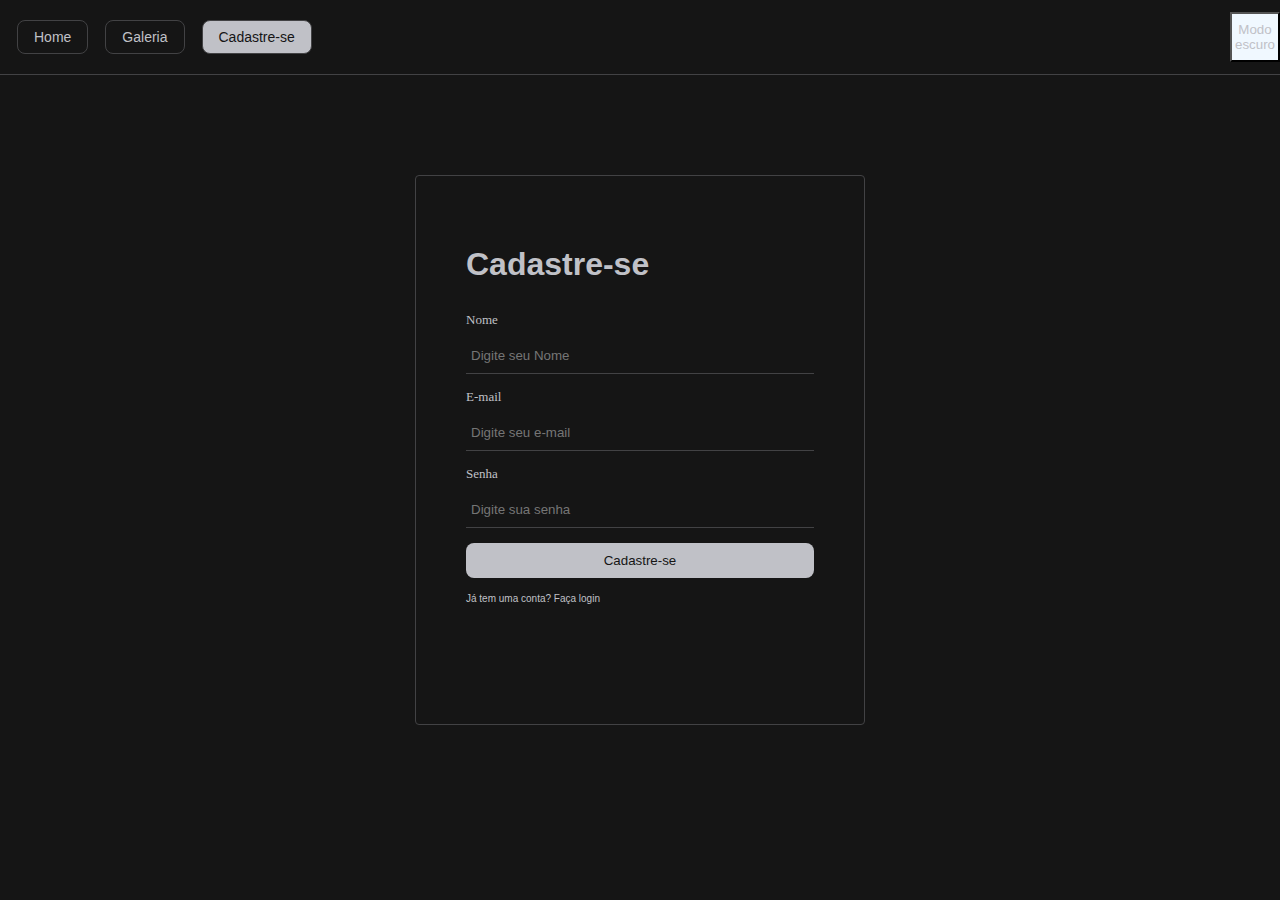
==== paginas/cadastro.html @ 3a215c57 "Ajustado caminhos dos arquivos" ====
<!DOCTYPE html>
<html lang='pt-br'>
<head>
    <meta charset='UTF-8'>
    <meta name='viewport' content='width=device-width, initial-scale=1.0'>
    <title>Sem Titulo</title>
<link rel='stylesheet' href='/style/style.css'>
</head>
<body>
    <section class="secaoConteudo">
        <form action="" class="cadastroContainer">
            <h1>Cadastre-se</h1>
            <label for="nome">Nome</label><input id="nome" type="text" placeholder="Digite seu Nome" >
            <label for="email">E-mail</label><input type="text" id="email" placeholder="Digite seu e-mail">
            <label for="senha">Senha</label><input type="password" id="senha"placeholder="Digite sua senha">
            <button type="button">Cadastre-se</button>
            <p>Já tem uma conta? <a href="login.html" id="loginLink">Faça login</a></p>

        </form>
    </section>
<script src="/script/elementos.js"></script>
</body>
</html>
---- style/style.css ----
@font-face {
    font-family: Fira mono;
    src: url(/javascripit/recursos/fonts/firamonoMedium.ttf);
}
@font-face {
    font-family: Firamonoregular;
    src: url(/javascripit/recursos/fonts/firamonoRegular.ttf);
    }
:root{
    --borda-cor: #424244;
    --background-padrao-cor: #151515;
    --botao-font: Firamonoregular;
    --botao-hover-cor: rgba(255, 255, 255, 0.1);
    --botao-active-opacidade: 0.7;
}
/* Barra de rolagem */
::-webkit-scrollbar {
    width: 10px; 
}

::-webkit-scrollbar-track {
    background: transparent; 
}

::-webkit-scrollbar-thumb {
    background-color: #555; 
    border-radius: 6px; 
}
*{
    margin: 0;
    padding: 0;
    box-sizing: border-box;
    text-decoration: none;
    color: #c0c1c7;
    font-family: Fira Mono, sans-serif;
}

body{
    background-color: var(--background-padrao-cor);
    display: flex;
    flex-direction: column;
    gap: 20px;
    transition: all ease 0.2s;
}
.cadastroContainer p{
    font-size: 10px;
}

.secaoConteudo{
    opacity: 0;
    z-index: -10;
    transition: all ease 0.4s;
    margin-left: 300px;
    margin-right: 300px;
}
.transicao{
    z-index: 1;
    opacity: 1;
}
.cardSecoes{ /* Seção de cards */

    display: flex;
    flex-direction: column;
    height: 250px;
    background-color: transparent;
    align-items: center;
    gap: 10px;
    position: relative;
    justify-content: center;
}
.cardContainer{ /* Conteiner dos cards */
    display: flex;
    flex-direction: row;
    justify-content: flex-start;
    scroll-behavior: smooth;
    width: 100%;
    position: relative;
    overflow-x: hidden;
    height: 100%;
    padding-left: 15px;
    
} 
.cardContainer::-webkit-scrollbar {  /* Esconder a barra de rolagem (scroll) */
    display: none;  
}
.card{ 
    min-width: 200px; 
    margin-right: 17px; 
    background-color: transparent;
    height: 160px;
    width: 280px;
    border-radius: 4px;
    border: var(--borda-cor) 1px solid;
    box-shadow: 0px 0px 15px 0px #000000;
    position: inherit;
    flex: 0 0 auto; 
    overflow: hidden;
    top: 50px;

}
.cardImagem{
    width: 100%;
    height: 100%;
    transition: transform 0.2s ease;
    object-fit: cover;
    object-position: center;
    position: absolute;
}
.cardTexto{ /* Título de cada card */
    position: absolute;
    bottom: 15px;
    left: 15px;
    z-index: 2;
    pointer-events: none;
    transition: transform ease 0.2s;
}
.cardLink:hover ~ .cardImagem{
    transform: scale(1.05);
}

.cardLink{
    width: 100%;
    height: 100%;
    position: absolute;
    z-index: 1;
    background: linear-gradient(0deg, rgb(0, 0, 0) 0%, rgba(0,0,0,0) 40%);
    cursor: grab;
}

.popupcontainer{
    position: fixed;
    width: 100%;
    height: 100%;
    background-color: rgba(0, 0, 0, 0.6);
    display: flex;
    align-items: center;
    justify-content: center;
    opacity: 0;
    z-index: -2;
    transition: ease-in 0.2s;
}
.cardPopUp{
    display: grid;
    position: fixed;
    z-index: 10000000000;
    width: 1000px;
    height: 700px;
    background-color: var(--background-padrao-cor);
    position: absolute;
    border-radius: 4px;
    border: 1px solid var(--borda-cor);
    overflow: hidden;
    grid-template-columns: 1fr 1fr auto;
    grid-template-rows: 30px;
    gap: 15px;
    padding: 10px 10px 10px 10px;
}

.imgPopup{
    grid-column: 1 / 2;
    grid-row: 1 / 3;
    width: 100%;
    height: 100%;
    transition: transform 0.2s ease;
    object-fit: cover;
    object-position: center;
    border-top-left-radius: 4px;
    border-bottom-left-radius: 4px;
}
.fecharPopup{
    grid-row: 1 / 2;
    grid-column: 3;
    background-color: transparent;
    border: none;
    color: white;
    font-size: 30px;
    cursor: pointer;
    width: 30px;
    padding-right: 15px;
}
.active{
    opacity: 1;
    z-index: 10000000;
}
.tituloPopup{
    grid-column: 2 / 3;
    grid-row: 1;
    margin-top: 10px;
}
.descricaoPopup{
    grid-column: 2 / 3;
}
header{
    width: 100%;
    height: 75px;
    border-bottom: 1px solid var(--borda-cor);
    background-color: var(--background-padrao-cor);
    display: flex;
    flex-direction: row;
    align-items: center;
    justify-content: space-between;
    
}
.linkContainer{
    display: flex;
    justify-content: space-evenly;    
}

.headerBotao{
    border-radius: 8px;
    padding: 8px 16px;
    border: 1px solid var(--borda-cor);
    font-family: var(--botao-font), sans-serif;
    font-size: 14px;
    margin-left: 17px;
    transition: all ease 0.2s;
}
.headerBotao:hover{
    background-color: var(--botao-hover-cor);
}
.headerBotao:active{
    opacity: var(--botao-active-opacidade);
}
/* Quando o botao do header estiver selecionado */
.botaoSelecionado{
    color: #151515;
    background-color: #c0c1c7;
}
.botaoSelecionado:hover{
    background-color: #DADBE1;
}
.botaoSelecionado:active{
    opacity: var(--botao-active-opacidade);
}
.tituloSecao{
    position: absolute;
    left: 0;
    font-size: 1.5em;
    top: 0;
}
.verMais{
    position: absolute;
    right: 0;
    top: 0;
    z-index: 10;
}
.verMaisBotao{
    border-radius: 8px;
    padding: 8px 16px;
    border: 1px solid var(--borda-cor);
    font-family: var(--botao-font), sans-serif;
    font-size: 14px;
    background-color: transparent;
    transition: all ease 0.2s;
    cursor: pointer;
}
.verMaisBotao:hover{
    background-color: var(--botao-hover-cor);
}
.verMaisBotao:active{
    background-color: var(--botao-hover-cor);background-color: var(--botao-hover-cor);background-color: var(--botao-hover-cor);
}
button.prev, button.next {
    position: absolute;
    transform: translateY(-50%);
    background-color: transparent;
    border: none;
    color: white;
    font-size: 18px;
    cursor: pointer;
    z-index: 10;
    border-radius: 100%;
    width: 50px;
    height: 50px;
    top: 50%;
    transition: all ease 0.2s;
}
button.prev {
    left: -60px;
}

button.next {
    right: -60px;
}
<<<<<<< HEAD
.next:hover , .prev:hover{
    background-color: var(--botao-hover-cor);
}

.secaoCardCompleto{
    display: flex;
    flex-wrap: wrap;
    gap: 30px;
    position: relative;
    height: 100%;
    margin-left: 150px;
    opacity: 0;
    transition: all ease .5s;
}
.opacidade{
    opacity: 1;
}
.cardCompleto{
    min-width: 200px; 
    background-color: transparent;
    height: 280px;
    width: 240px;
    border-radius: 4px;
    border: var(--borda-cor) 1px solid;
    box-shadow: 0px 0px 15px 0px #000000;
    position: inherit;
    flex: 0 0 auto; 
    overflow: hidden;
    top: 50px;
    
}
.botaoVoltar{
    border-radius: 8px;
    padding: 8px 16px;
    border: 1px solid var(--borda-cor);
    font-family: var(--botao-font), sans-serif;
    font-size: 14px;
    background-color: transparent;
    transition: all ease 0.2s;
    cursor: pointer;
    position: absolute;
    left: 0;
    top: -7px;
    margin-bottom: 100px;
    transform: rotate(180deg);
    padding-bottom: 10px;    
}
.botaoVoltar:hover{
    background-color: var(--botao-hover-cor);
}
.botao:active{
    opacity: var(--botao-active-opacidade);
}
.secaoCardCompleto h1{
    position: absolute;
    top: 0;
    left: 70px;

}
.arrowLeft{
    font-size: larger;
}
.cadastroContainer{
    display: flex;
    flex-direction: column;
    
    justify-content: center;
    text-align: left;
    position: absolute;
    top: 50%;
    left: 50%;
    transform: translate(-50%, -50%);
    border-radius: 4px;
    border: 1px solid var(--borda-cor);
    padding: 50px;
    width: 	450px;
    height: 550px;
    
}
.cadastroContainer input{
    background-color: transparent;
    border: none;
    border-bottom: 1px solid var(--borda-cor);
    width: 100%;
    padding-top: 20px;
    padding-bottom: 5px;
    padding-left: 5px;
    padding: 20px 5px 10px 5px;
    
}
.cadastroContainer button{
    color: #151515;
    background-color: #c0c1c7;
    border: none;
    transition: all ease .2s;
    cursor: pointer;
    border-radius: 8px;
    width: 100%;
    padding: 10px 0px 10px 0px;
    margin-top: 15px;
    
}
.cadastroContainer button:hover{
    background-color: #DADBE1;
}
.cadastroContainer button:active{
    opacity: var(--botao-active-opacidade);
}
.cadastroContainer h1{
    position: absolute;
    top: 70px;
}
.cadastroContainer label{
    margin-top: 15px;
    font-family: firamonoregular;
    font-size: small
}
.cadastroContainer p{
    margin-top: 15px;
    
}
.cadastroContainer a:hover{
    text-decoration: underline;

}
.botaoAltModoescuro{
    width: 50px;
    height: 50px;
    background-color: aliceblue;
}
=======
>>>>>>> 882a3cbf77d3af512c30fbfaa901c6a8c79b7f05
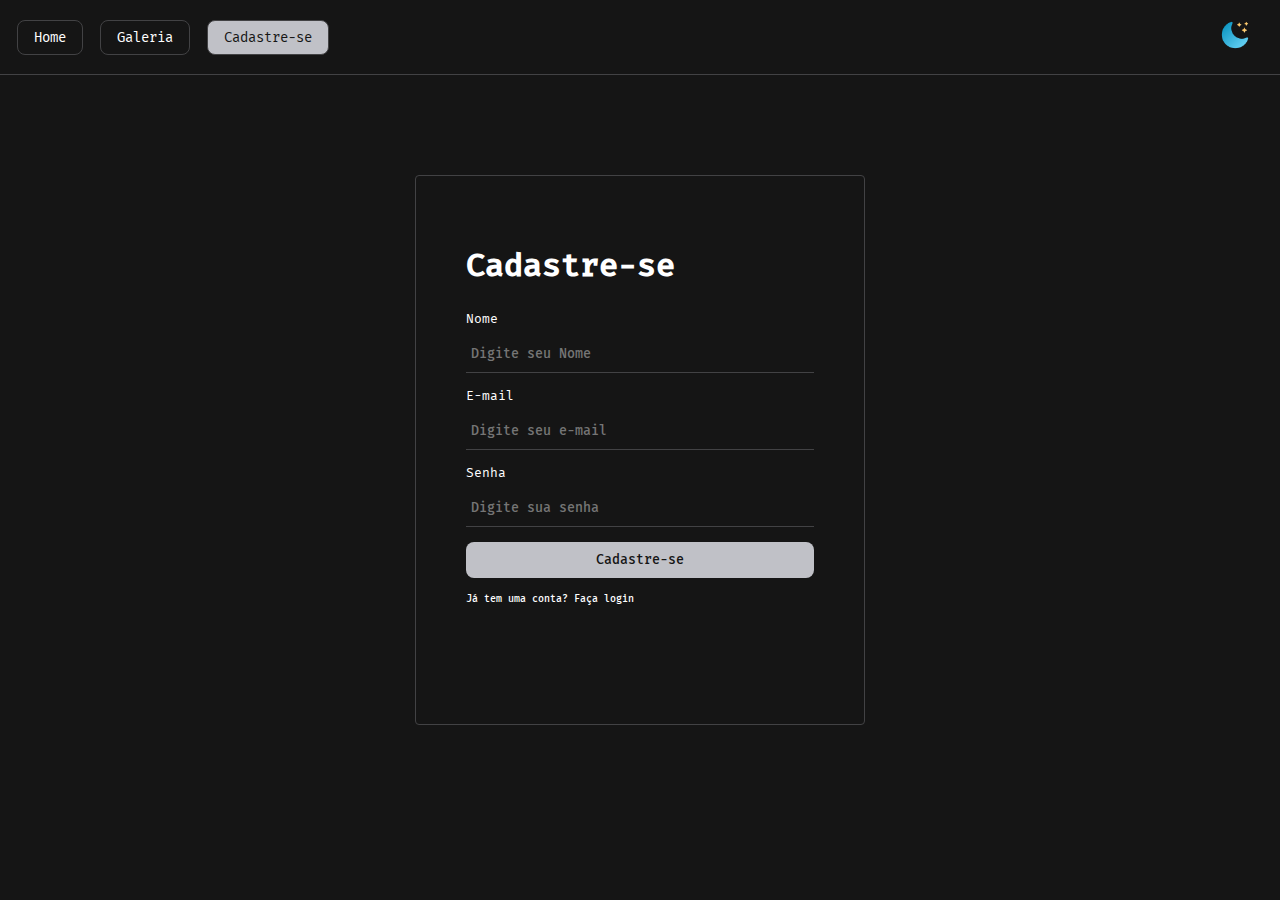
==== commit aca28c5f: "botao de modo escuro configurado e estilizado" ====
--- a/paginas/cadastro.html
+++ b/paginas/cadastro.html
@@ -5,6 +5,14 @@
     <meta name='viewport' content='width=device-width, initial-scale=1.0'>
     <title>Sem Titulo</title>
 <link rel='stylesheet' href='/style/style.css'>
+<script> (function() {
+    const modoEscuro = localStorage.getItem('modoEscuro');
+    if (modoEscuro === 'true') {
+        document.documentElement.classList.remove('light-mode');
+    } else if (modoEscuro === 'false') {
+        document.documentElement.classList.add('light-mode');
+    }
+})();</script>
 </head>
 <body>
     <section class="secaoConteudo">
--- a/style/style.css
+++ b/style/style.css
@@ -1,21 +1,27 @@
 @font-face {
     font-family: Fira mono;
-    src: url(/javascripit/recursos/fonts/firamonoMedium.ttf);
+    src: url(/recursos/fonts/firamonoMedium.ttf);
 }
 @font-face {
     font-family: Firamonoregular;
-    src: url(/javascripit/recursos/fonts/firamonoRegular.ttf);
+    src: url(/recursos/fonts/firamonoRegular.ttf);
     }
 :root{
     --borda-cor: #424244;
     --background-padrao-cor: #151515;
     --botao-font: Firamonoregular;
+    --botao-selecionado-background: #c0c1c7;
+    --botao-selecionado-hover-cor: #DADBE1;
+    --botao-selecionado-texto: #151515;
     --botao-hover-cor: rgba(255, 255, 255, 0.1);
     --botao-active-opacidade: 0.7;
+    --texto-padrao-cor: #ffffff;
+    --boxshadow: 0px 0px 15px 0px #000000;
+    
 }
 /* Barra de rolagem */
 ::-webkit-scrollbar {
-    width: 10px; 
+    width: 8px; 
 }
 
 ::-webkit-scrollbar-track {
@@ -23,7 +29,7 @@
 }
 
 ::-webkit-scrollbar-thumb {
-    background-color: #555; 
+    background-color: #bbbbbb; 
     border-radius: 6px; 
 }
 *{
@@ -31,7 +37,7 @@
     padding: 0;
     box-sizing: border-box;
     text-decoration: none;
-    color: #c0c1c7;
+    color: var(--texto-padrao-cor);
     font-family: Fira Mono, sans-serif;
 }
 
@@ -41,6 +47,16 @@
     flex-direction: column;
     gap: 20px;
     transition: all ease 0.2s;
+}
+body.light-mode {
+    --background-padrao-cor: #ffffff;
+    --texto-padrao-cor: #151515;
+    --botao-selecionado-texto: #ffffff;
+    --botao-selecionado-background: #151515;
+    --botao-selecionado-hover-cor: #2e2e2e;
+    --botao-hover-cor: #f3f3f3;
+    --boxshadow: 0px 0px 0px 0px #000000;
+    
 }
 .cadastroContainer p{
     font-size: 10px;
@@ -87,11 +103,11 @@
     min-width: 200px; 
     margin-right: 17px; 
     background-color: transparent;
-    height: 160px;
+    height: 170px;
     width: 280px;
     border-radius: 4px;
     border: var(--borda-cor) 1px solid;
-    box-shadow: 0px 0px 15px 0px #000000;
+    box-shadow: var(--boxshadow);
     position: inherit;
     flex: 0 0 auto; 
     overflow: hidden;
@@ -113,6 +129,7 @@
     z-index: 2;
     pointer-events: none;
     transition: transform ease 0.2s;
+    color: #ffffff;
 }
 .cardLink:hover ~ .cardImagem{
     transform: scale(1.05);
@@ -223,11 +240,11 @@
 }
 /* Quando o botao do header estiver selecionado */
 .botaoSelecionado{
-    color: #151515;
-    background-color: #c0c1c7;
+    color: var(--botao-selecionado-texto);
+    background-color: var(--botao-selecionado-background);
 }
 .botaoSelecionado:hover{
-    background-color: #DADBE1;
+    background-color: var(--botao-selecionado-hover-cor)
 }
 .botaoSelecionado:active{
     opacity: var(--botao-active-opacidade);
@@ -265,7 +282,6 @@
     transform: translateY(-50%);
     background-color: transparent;
     border: none;
-    color: white;
     font-size: 18px;
     cursor: pointer;
     z-index: 10;
@@ -282,7 +298,7 @@
 button.next {
     right: -60px;
 }
-<<<<<<< HEAD
+
 .next:hover , .prev:hover{
     background-color: var(--botao-hover-cor);
 }
@@ -373,9 +389,12 @@
     padding: 20px 5px 10px 5px;
     
 }
+input:focus { /* Firefox */
+    outline: none;
+  }
 .cadastroContainer button{
-    color: #151515;
-    background-color: #c0c1c7;
+    color: var(--botao-selecionado-texto);
+    background-color: var(--botao-selecionado-background);
     border: none;
     transition: all ease .2s;
     cursor: pointer;
@@ -386,7 +405,7 @@
     
 }
 .cadastroContainer button:hover{
-    background-color: #DADBE1;
+    background-color: var(--botao-selecionado-hover-cor);
 }
 .cadastroContainer button:active{
     opacity: var(--botao-active-opacidade);
@@ -409,9 +428,21 @@
 
 }
 .botaoAltModoescuro{
+    cursor: pointer;
+    background-color: #cebfbf00;
+    border: none;
+    color: #000;
+    
+    font-size: 16px;
+    border-radius: 100%;
+    transition: all 0.2s ease;
     width: 50px;
     height: 50px;
-    background-color: aliceblue;
-}
-=======
->>>>>>> 882a3cbf77d3af512c30fbfaa901c6a8c79b7f05
+    margin-right: 20px;
+}
+.botaoAltModoescuro:hover{
+    background-color: #84848437;
+}
+ .botaoImg{
+    width: 80%;
+}
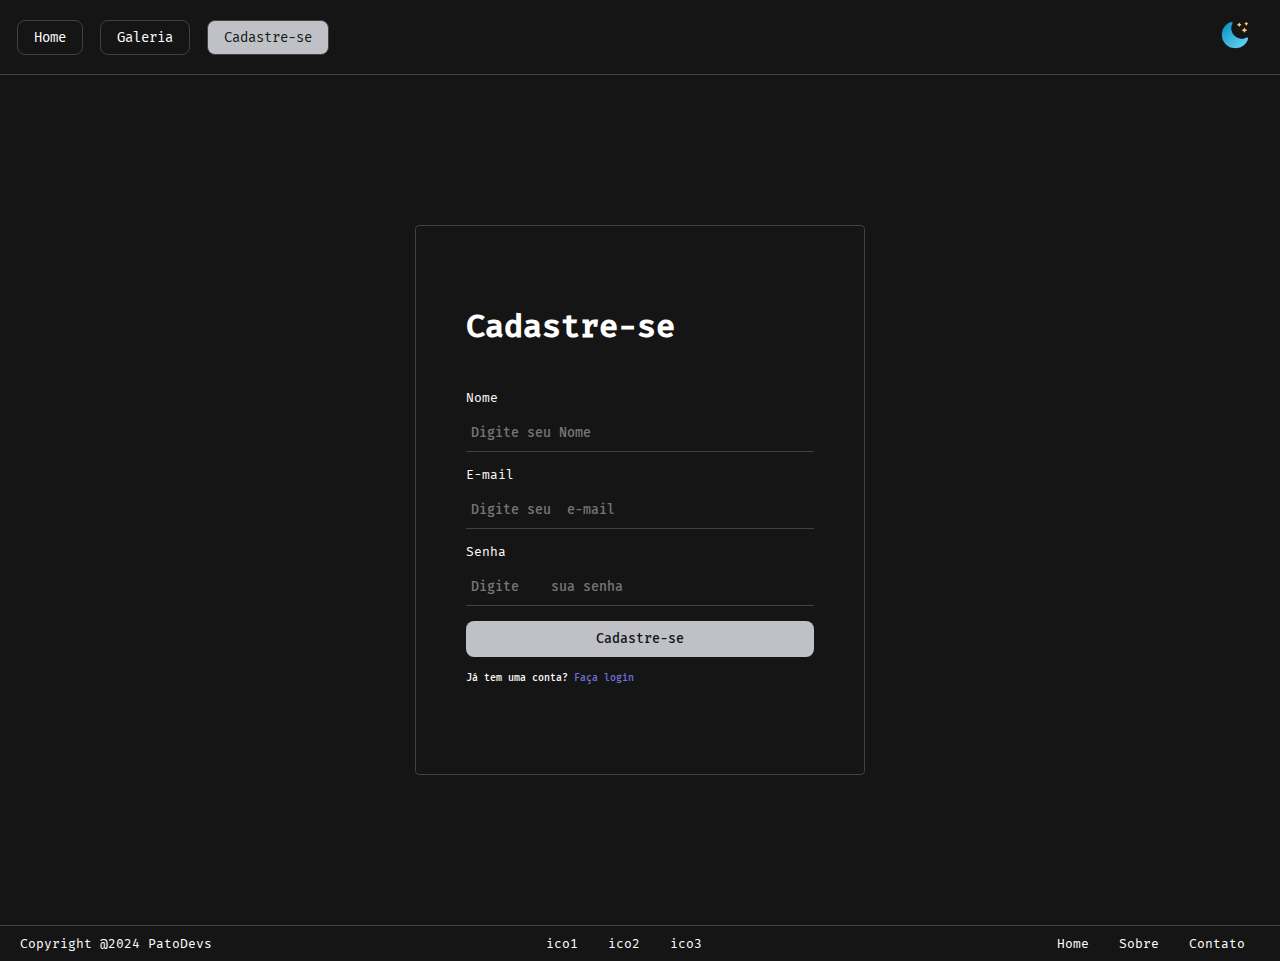
==== commit 6783d78a: "nem lembro mais" ====
--- a/paginas/cadastro.html
+++ b/paginas/cadastro.html
@@ -3,28 +3,20 @@
 <head>
     <meta charset='UTF-8'>
     <meta name='viewport' content='width=device-width, initial-scale=1.0'>
-    <title>Sem Titulo</title>
+    <title>Cadastre-se</title>
 <link rel='stylesheet' href='/style/style.css'>
-<script> (function() {
-    const modoEscuro = localStorage.getItem('modoEscuro');
-    if (modoEscuro === 'true') {
-        document.documentElement.classList.remove('light-mode');
-    } else if (modoEscuro === 'false') {
-        document.documentElement.classList.add('light-mode');
-    }
-})();</script>
+
 </head>
 <body>
     <section class="secaoConteudo">
-        <form action="" class="cadastroContainer">
-            <h1>Cadastre-se</h1>
-            <label for="nome">Nome</label><input id="nome" type="text" placeholder="Digite seu Nome" >
-            <label for="email">E-mail</label><input type="text" id="email" placeholder="Digite seu e-mail">
-            <label for="senha">Senha</label><input type="password" id="senha"placeholder="Digite sua senha">
-            <button type="button">Cadastre-se</button>
-            <p>Já tem uma conta? <a href="login.html" id="loginLink">Faça login</a></p>
-
-        </form>
+            <form action="" class="cadastroContainer">
+                <h1>Cadastre-se</h1>
+                <label for="nome">Nome</label><input id="nome"  type="text" placeholder="Digite seu Nome" >
+                <label for="email">E-mail</label><input     type="text" id="email" placeholder="Digite seu  e-mail">
+                <label for="senha">Senha</label><input  type="password" id="senha"placeholder="Digite    sua senha">
+                <button type="button">Cadastre-se</button>
+                <p>Já tem uma conta? <a href="login.html"   id="loginLink">Faça login</a></p>
+            </form>
     </section>
 <script src="/script/elementos.js"></script>
 </body>
--- a/style/style.css
+++ b/style/style.css
@@ -19,6 +19,9 @@
     --boxshadow: 0px 0px 15px 0px #000000;
     
 }
+#loginLink{
+    color: rgb(114, 114, 220);
+}
 /* Barra de rolagem */
 ::-webkit-scrollbar {
     width: 8px; 
@@ -45,9 +48,12 @@
     background-color: var(--background-padrao-cor);
     display: flex;
     flex-direction: column;
-    gap: 20px;
     transition: all ease 0.2s;
-}
+    justify-content: center;
+    align-items: center;
+    min-height: 100vh;
+}
+
 body.light-mode {
     --background-padrao-cor: #ffffff;
     --texto-padrao-cor: #151515;
@@ -58,9 +64,8 @@
     --boxshadow: 0px 0px 0px 0px #000000;
     
 }
-.cadastroContainer p{
-    font-size: 10px;
-}
+
+
 
 .secaoConteudo{
     opacity: 0;
@@ -70,7 +75,7 @@
     margin-right: 300px;
 }
 .transicao{
-    z-index: 1;
+    z-index: 10;
     opacity: 1;
 }
 .cardSecoes{ /* Seção de cards */
@@ -81,6 +86,7 @@
     background-color: transparent;
     align-items: center;
     gap: 10px;
+    margin-top: 20px;
     position: relative;
     justify-content: center;
 }
@@ -154,6 +160,7 @@
     justify-content: center;
     opacity: 0;
     z-index: -2;
+    top: 0;
     transition: ease-in 0.2s;
 }
 .cardPopUp{
@@ -189,7 +196,7 @@
     grid-column: 3;
     background-color: transparent;
     border: none;
-    color: white;
+    
     font-size: 30px;
     cursor: pointer;
     width: 30px;
@@ -312,6 +319,17 @@
     margin-left: 150px;
     opacity: 0;
     transition: all ease .5s;
+    margin-top: 30px;
+    overflow: hidden;
+}
+.containertitulo h1{
+    font-size: 30px;
+    margin-top: 3px;
+}
+.containertitulo{
+    width: 100%;
+    display: flex;
+    gap: 20px;
 }
 .opacidade{
     opacity: 1;
@@ -327,9 +345,8 @@
     position: inherit;
     flex: 0 0 auto; 
     overflow: hidden;
-    top: 50px;
-    
-}
+}
+
 .botaoVoltar{
     border-radius: 8px;
     padding: 8px 16px;
@@ -339,10 +356,9 @@
     background-color: transparent;
     transition: all ease 0.2s;
     cursor: pointer;
-    position: absolute;
+
     left: 0;
-    top: -7px;
-    margin-bottom: 100px;
+    top: 0px;
     transform: rotate(180deg);
     padding-bottom: 10px;    
 }
@@ -352,31 +368,25 @@
 .botao:active{
     opacity: var(--botao-active-opacidade);
 }
-.secaoCardCompleto h1{
-    position: absolute;
-    top: 0;
-    left: 70px;
-
-}
+
 .arrowLeft{
     font-size: larger;
 }
 .cadastroContainer{
     display: flex;
     flex-direction: column;
-    
     justify-content: center;
     text-align: left;
-    position: absolute;
-    top: 50%;
-    left: 50%;
-    transform: translate(-50%, -50%);
     border-radius: 4px;
     border: 1px solid var(--borda-cor);
-    padding: 50px;
+    padding: 0px 50px 10px 50px;
     width: 	450px;
     height: 550px;
-    
+    z-index: 1000;
+    margin: 150px 0px;
+}
+.cadastroContainer p{
+    font-size: 10px;
 }
 .cadastroContainer input{
     background-color: transparent;
@@ -389,9 +399,13 @@
     padding: 20px 5px 10px 5px;
     
 }
-input:focus { /* Firefox */
+input:focus { 
     outline: none;
   }
+.cadastro{
+    position: relative;
+    
+}
 .cadastroContainer button{
     color: var(--botao-selecionado-texto);
     background-color: var(--botao-selecionado-background);
@@ -411,8 +425,7 @@
     opacity: var(--botao-active-opacidade);
 }
 .cadastroContainer h1{
-    position: absolute;
-    top: 70px;
+    margin-bottom: 30px;
 }
 .cadastroContainer label{
     margin-top: 15px;
@@ -446,3 +459,98 @@
  .botaoImg{
     width: 80%;
 }
+
+footer {
+    background-color: var(--background-padrao-cor);
+    padding: 10px 0;
+    border-top: 1px solid var(--borda-cor); 
+    z-index: 100;
+    width: 100%;
+    transition: all 0.2s;
+    margin-top: auto;
+}
+footer p, footer a{
+    font-family: Firamonoregular;
+}
+
+.footer-container {
+    display: flex;
+    flex-wrap: row;
+    font-size: small;
+    
+}
+
+.footer-section {
+    flex: 1;
+    padding: 0 20px;
+}
+.footer-section-social{
+    flex: 1;
+}
+.footer-section-social a{
+    margin: 0 15px;
+}
+.footer-section-info{
+    padding: 0 20px;
+}
+.footer-section-info a{
+    
+    margin: 0 15px;
+}
+.footer-section-info a:hover{
+    text-decoration: underline;
+}
+.footerposition{
+    position: absolute;
+    bottom: 0;
+}
+.homepage{
+    width: 100%;
+    height: calc(90vh - 75px);
+    background-color: #646464;
+    
+}
+.containerHomepage{
+    margin: 0 100px;
+    display: grid;
+    height: 100%;
+    grid-template-columns: repeat(2, 1fr);
+    grid-template-rows: 1fr 1fr 1fr;
+}
+.containertituloHp{
+    grid-row: 2/3; 
+    font-size: 100px;
+}
+
+.container{
+    display: grid;
+    gap: 30px;
+    margin: 20px 0 20px 0;
+    grid-template-columns: repeat(2, 1fr);
+    flex-wrap: nowrap;
+    transition: opacity 1s;
+}
+.container h1{
+    width: 100%;
+    grid-row: 1 / 2;
+    grid-column: 1 / 3;
+}
+.member{
+    border: 1px solid var(--borda-cor);
+    padding: 20px 20px 20px 20px;
+    border-radius: 4px;
+ 
+}
+.member p{
+    font-size: small;
+    margin-top: 20px;
+}
+.member img{
+    float: left;
+    margin: 20px 20px 0 0px;
+    border-radius: 4px;
+    width: 200px;
+}
+main{
+    max-width: 100%;
+}
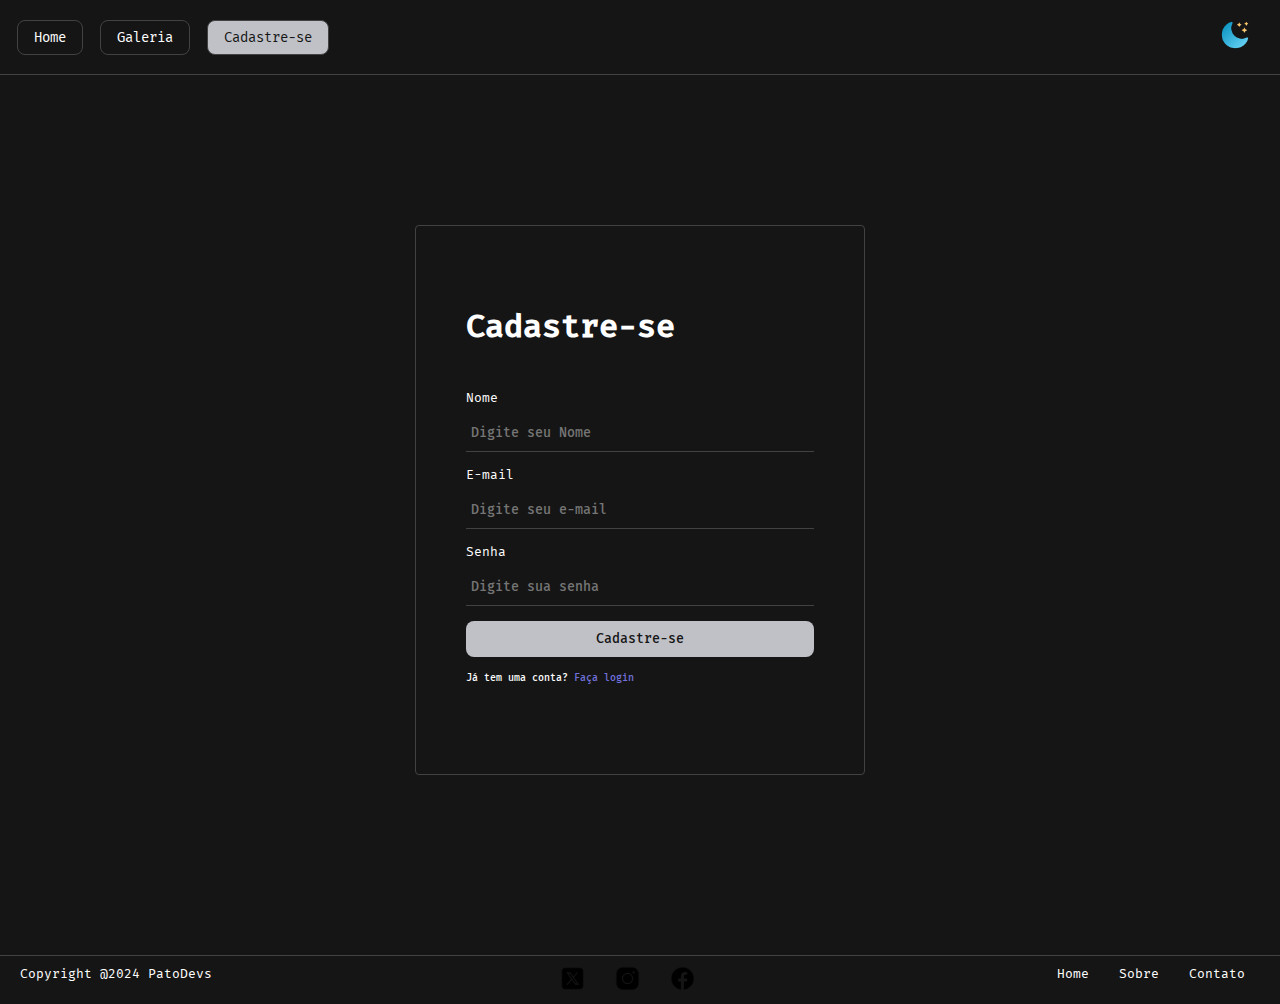
==== commit 08d4dcfb: "nao lembro" ====
--- a/paginas/cadastro.html
+++ b/paginas/cadastro.html
@@ -12,8 +12,8 @@
             <form action="" class="cadastroContainer">
                 <h1>Cadastre-se</h1>
                 <label for="nome">Nome</label><input id="nome"  type="text" placeholder="Digite seu Nome" >
-                <label for="email">E-mail</label><input     type="text" id="email" placeholder="Digite seu  e-mail">
-                <label for="senha">Senha</label><input  type="password" id="senha"placeholder="Digite    sua senha">
+                <label for="email">E-mail</label><input type="text" id="email" placeholder="Digite seu e-mail">
+                <label for="senha">Senha</label><input  type="password" id="senha"placeholder="Digite sua senha">
                 <button type="button">Cadastre-se</button>
                 <p>Já tem uma conta? <a href="login.html"   id="loginLink">Faça login</a></p>
             </form>
--- a/style/style.css
+++ b/style/style.css
@@ -49,7 +49,6 @@
     display: flex;
     flex-direction: column;
     transition: all ease 0.2s;
-    justify-content: center;
     align-items: center;
     min-height: 100vh;
 }
@@ -178,6 +177,8 @@
     grid-template-rows: 30px;
     gap: 15px;
     padding: 10px 10px 10px 10px;
+    max-width: 90%;
+    max-height: 70vh;
 }
 
 .imgPopup{
@@ -467,7 +468,8 @@
     z-index: 100;
     width: 100%;
     transition: all 0.2s;
-    margin-top: auto;
+    height: fit-content;
+    margin-top: 30px;
 }
 footer p, footer a{
     font-family: Firamonoregular;
@@ -477,18 +479,27 @@
     display: flex;
     flex-wrap: row;
     font-size: small;
-    
+    justify-content: space-between;
 }
 
 .footer-section {
-    flex: 1;
+    
     padding: 0 20px;
 }
 .footer-section-social{
-    flex: 1;
+    transition: all 0.2s;
+    display: flex;
+
 }
 .footer-section-social a{
     margin: 0 15px;
+}
+.footer-section-social img{
+    width: 25px;
+    transition: all 0.2s;
+}
+.footer-section-social img:hover{
+    transform: scale(1.1);
 }
 .footer-section-info{
     padding: 0 20px;
@@ -527,7 +538,6 @@
     gap: 30px;
     margin: 20px 0 20px 0;
     grid-template-columns: repeat(2, 1fr);
-    flex-wrap: nowrap;
     transition: opacity 1s;
 }
 .container h1{
@@ -554,3 +564,112 @@
 main{
     max-width: 100%;
 }
+@media (max-width: 600px) {
+    
+    .verMaisBotao{
+        margin-right:10px
+    }
+    button.prev{
+        width: 30px;
+        height: 30px;
+        left: -35px;
+        height: 100%;
+        border-radius: 0;
+    }
+    button.next{
+        width: 30px;
+        height: 30px;
+        right: -35px;
+        height: 100%;
+        border-radius: 0;
+    }
+    button.next:hover, button.prev:hover{
+        background-color: none;
+    }
+    .cardSecoes{
+        width: 90%;
+    }
+    .cardSecoes p{
+        margin-left: 15px;
+    }
+    header a{
+        display: none;
+    }
+    .botaoAltModoescuro{
+        position: absolute;
+        left: 0;
+        margin-left: 15px;
+    }
+    .botaoAltModoescuro:hover{
+        background-color: transparent;
+    }
+    .botaoAltModoescuro:active{
+        background-color: #84848437;
+    }
+    .containertituloHp{
+        transform: scale(0.3);
+    }
+    .container{
+        transform: scale(0.6);
+        display: flex;
+        flex-direction: column;
+        
+    }
+    .containerHomepage{
+        margin: 0;
+    }
+    .secaoConteudo{
+        margin: 0;
+        max-width: 100vw;
+        margin-left: 30px;
+    }
+    .cadastroContainer{
+        border: none;
+        margin-top: 50px;
+        margin-bottom: 50px;
+        width: 300px;
+        padding: 10px 20px 10px 20px;
+    }
+    main{
+        max-width: 100vw;
+    }
+
+    .card{
+        height: 130px;
+    }
+    .cardSecoes{
+        height: 210px;
+    }
+    .imgPopup{
+        grid-row: 1/3;
+        grid-column: 1/4;
+    }
+    .tituloPopup{
+        grid-row: 3/4;
+        grid-column:1/4 ;
+    }
+    .cardPopUp{
+        grid-template-columns: 1fr 30px;
+        grid-template-rows: 30px 1fr 1fr;
+        overflow: visible;
+    }.fecharPopup{
+        color: var(--background-padrao-cor);
+        position: absolute;
+        top: -60px;
+        right: 0px;
+    }.secaoCardCompleto{
+        margin: 0;
+        margin-top: 20px;
+        margin-left: 30px;
+        gap: 30px;
+    }
+    .cardCompleto{
+        width: calc(100% - 30px);
+        height: 300px;
+    }
+    .footer-section-info{
+        display: flex;
+        flex-direction: column;
+        
+    }
+    }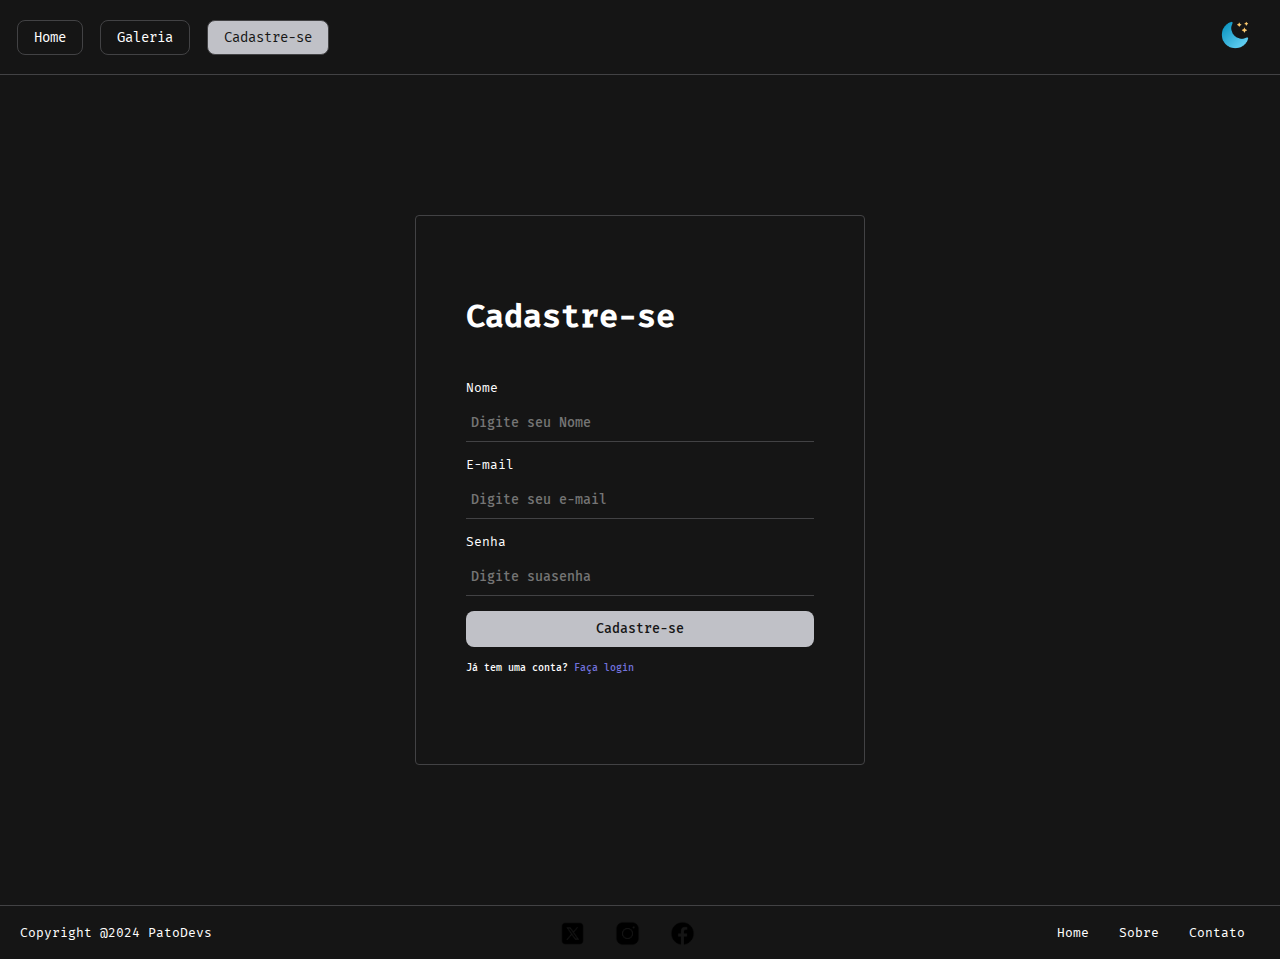
==== commit 5a3ec89a: "a" ====
--- a/paginas/cadastro.html
+++ b/paginas/cadastro.html
@@ -8,16 +8,21 @@
 
 </head>
 <body>
-    <section class="secaoConteudo">
-            <form action="" class="cadastroContainer">
-                <h1>Cadastre-se</h1>
-                <label for="nome">Nome</label><input id="nome"  type="text" placeholder="Digite seu Nome" >
-                <label for="email">E-mail</label><input type="text" id="email" placeholder="Digite seu e-mail">
-                <label for="senha">Senha</label><input  type="password" id="senha"placeholder="Digite sua senha">
-                <button type="button">Cadastre-se</button>
-                <p>Já tem uma conta? <a href="login.html"   id="loginLink">Faça login</a></p>
-            </form>
-    </section>
+    <main>
+        <form action="" class="cadastroContainer">
+            <h1>Cadastre-se</h1>
+            <label for="nome">Nome</label><input id="nome" type="text" placeholder="Digite seu Nome" >
+            <label for="email">E-mail</label><input type="text"id="email" placeholder="Digite seu e-mail">
+            <label for="senha">Senha</label><input type="password" id="senha"placeholder="Digite suasenha">
+            <button type="button">Cadastre-se</button>
+            <p>Já tem uma conta? <a href="#"  id="loginLink">Faça login</a></p>
+        </form>
+</main>
 <script src="/script/elementos.js"></script>
+<script>
+    document.addEventListener('DOMContentLoaded', function(){
+    document.querySelector('main').classList.add('fade');
+})
+</script>
 </body>
 </html>--- a/style/style.css
+++ b/style/style.css
@@ -6,6 +6,20 @@
     font-family: Firamonoregular;
     src: url(/recursos/fonts/firamonoRegular.ttf);
     }
+@keyframes fade {
+    from {
+        opacity: 0;
+    }
+    to {
+        opacity: 1;
+    }
+}
+.fade{
+    animation: fade all 3.2s;
+}
+.opacidade{
+    opacity: 1;
+}
 :root{
     --borda-cor: #424244;
     --background-padrao-cor: #151515;
@@ -19,6 +33,7 @@
     --boxshadow: 0px 0px 15px 0px #000000;
     
 }
+
 #loginLink{
     color: rgb(114, 114, 220);
 }
@@ -66,78 +81,56 @@
 
 
 
-.secaoConteudo{
-    opacity: 0;
-    z-index: -10;
-    transition: all ease 0.4s;
-    margin-left: 300px;
-    margin-right: 300px;
-}
-.transicao{
-    z-index: 10;
+.secaoCardCompleto{
+    display: flex;
+    flex-wrap: wrap;
+    gap: 30px;
+    position: relative;
+    height: 100%;
+    margin-left: 280px;
+    margin-right: 280px;
+    transition: all ease .5s;
+    
+}
+.secaoCardCompleto.opacidade{
     opacity: 1;
 }
-.cardSecoes{ /* Seção de cards */
-
-    display: flex;
-    flex-direction: column;
-    height: 250px;
+
+.cardCompleto{
+    min-width: 200px; 
     background-color: transparent;
-    align-items: center;
-    gap: 10px;
-    margin-top: 20px;
-    position: relative;
-    justify-content: center;
-}
-.cardContainer{ /* Conteiner dos cards */
-    display: flex;
-    flex-direction: row;
-    justify-content: flex-start;
-    scroll-behavior: smooth;
-    width: 100%;
-    position: relative;
-    overflow-x: hidden;
-    height: 100%;
-    padding-left: 15px;
-    
-} 
-.cardContainer::-webkit-scrollbar {  /* Esconder a barra de rolagem (scroll) */
-    display: none;  
-}
-.card{ 
-    min-width: 200px; 
-    margin-right: 17px; 
-    background-color: transparent;
-    height: 170px;
-    width: 280px;
+    height: 340px;
+    width: 240px;
     border-radius: 4px;
     border: var(--borda-cor) 1px solid;
     box-shadow: var(--boxshadow);
     position: inherit;
     flex: 0 0 auto; 
     overflow: hidden;
-    top: 50px;
-
 }
 .cardImagem{
     width: 100%;
-    height: 100%;
+    height: 80%;
     transition: transform 0.2s ease;
     object-fit: cover;
     object-position: center;
     position: absolute;
-}
-.cardTexto{ /* Título de cada card */
+
+    border-bottom: 1px solid var(--borda-cor);
+}
+.cardTituloContainer{ /* Título de cada card */
     position: absolute;
-    bottom: 15px;
-    left: 15px;
-    z-index: 2;
-    pointer-events: none;
-    transition: transform ease 0.2s;
-    color: #ffffff;
-}
-.cardLink:hover ~ .cardImagem{
+    bottom: 0;
+    height: 20%;
+    width: 100%;
+    display: flex;
+    align-items: center;
+    justify-content: center;
+    padding: 0 30px;
+}
+.cardImagem:hover{
     transform: scale(1.05);
+    cursor: pointer;
 }
 
 .cardLink{
@@ -145,10 +138,53 @@
     height: 100%;
     position: absolute;
     z-index: 1;
-    background: linear-gradient(0deg, rgb(0, 0, 0) 0%, rgba(0,0,0,0) 40%);
+    
     cursor: grab;
 }
-
+.paginacaocontainer{
+    margin: 50px 0px 20px 0px;
+    width: 100%;
+    display: flex;
+    gap: 30px;
+    align-items: center;
+    justify-content: right;
+
+}
+.paginacao{
+    margin: 0 280px;
+}
+.paginacao button{
+    border-radius: 8px;
+    padding: 8px 16px;
+    border: 1px solid var(--borda-cor);
+    font-family: var(--botao-font), sans-serif;
+    font-size: 14px;
+    margin: 0 15px;
+    transition: all ease 0.2s;
+    background-color: transparent;
+}
+.paginacao button:hover{
+    background-color: var(--botao-hover-cor);
+    cursor: pointer;
+}
+#pagAnterior{
+    position: relative;
+    opacity: 0;
+    z-index: -100;
+}
+#pagAnterior.opacidade{
+    z-index: 10;
+    opacity: 1;
+}
+#proximaPag{
+    position: relative;
+    opacity: 0;
+    z-index: -100;
+}
+#proximaPag.opacidade{
+    z-index: 10;
+    opacity: 1;
+}
 .popupcontainer{
     position: fixed;
     width: 100%;
@@ -191,6 +227,7 @@
     object-position: center;
     border-top-left-radius: 4px;
     border-bottom-left-radius: 4px;
+    border: 1px solid var(--borda-cor);
 }
 .fecharPopup{
     grid-row: 1 / 2;
@@ -214,6 +251,12 @@
 }
 .descricaoPopup{
     grid-column: 2 / 3;
+    width: 100%;
+    height: 100%;
+    margin-top: 40px;
+    font-size: 30px;
+    font-family: var(--botao-font);
+    
 }
 header{
     width: 100%;
@@ -257,96 +300,21 @@
 .botaoSelecionado:active{
     opacity: var(--botao-active-opacidade);
 }
-.tituloSecao{
-    position: absolute;
-    left: 0;
-    font-size: 1.5em;
-    top: 0;
-}
-.verMais{
-    position: absolute;
-    right: 0;
-    top: 0;
-    z-index: 10;
-}
-.verMaisBotao{
-    border-radius: 8px;
-    padding: 8px 16px;
-    border: 1px solid var(--borda-cor);
-    font-family: var(--botao-font), sans-serif;
-    font-size: 14px;
-    background-color: transparent;
-    transition: all ease 0.2s;
-    cursor: pointer;
-}
-.verMaisBotao:hover{
-    background-color: var(--botao-hover-cor);
-}
-.verMaisBotao:active{
-    background-color: var(--botao-hover-cor);background-color: var(--botao-hover-cor);background-color: var(--botao-hover-cor);
-}
-button.prev, button.next {
-    position: absolute;
-    transform: translateY(-50%);
-    background-color: transparent;
-    border: none;
-    font-size: 18px;
-    cursor: pointer;
-    z-index: 10;
-    border-radius: 100%;
-    width: 50px;
-    height: 50px;
-    top: 50%;
-    transition: all ease 0.2s;
-}
-button.prev {
-    left: -60px;
-}
-
-button.next {
-    right: -60px;
-}
-
-.next:hover , .prev:hover{
-    background-color: var(--botao-hover-cor);
-}
-
-.secaoCardCompleto{
-    display: flex;
-    flex-wrap: wrap;
-    gap: 30px;
-    position: relative;
-    height: 100%;
-    margin-left: 150px;
-    opacity: 0;
-    transition: all ease .5s;
-    margin-top: 30px;
-    overflow: hidden;
-}
+
+
+
 .containertitulo h1{
     font-size: 30px;
-    margin-top: 3px;
+    margin: 0px 280px;
+    margin-bottom: 30px;
 }
 .containertitulo{
     width: 100%;
     display: flex;
     gap: 20px;
 }
-.opacidade{
-    opacity: 1;
-}
-.cardCompleto{
-    min-width: 200px; 
-    background-color: transparent;
-    height: 280px;
-    width: 240px;
-    border-radius: 4px;
-    border: var(--borda-cor) 1px solid;
-    box-shadow: 0px 0px 15px 0px #000000;
-    position: inherit;
-    flex: 0 0 auto; 
-    overflow: hidden;
-}
+
+
 
 .botaoVoltar{
     border-radius: 8px;
@@ -357,7 +325,6 @@
     background-color: transparent;
     transition: all ease 0.2s;
     cursor: pointer;
-
     left: 0;
     top: 0px;
     transform: rotate(180deg);
@@ -384,7 +351,7 @@
     width: 	450px;
     height: 550px;
     z-index: 1000;
-    margin: 150px 0px;
+    margin: 140px 0px;
 }
 .cadastroContainer p{
     font-size: 10px;
@@ -398,10 +365,12 @@
     padding-bottom: 5px;
     padding-left: 5px;
     padding: 20px 5px 10px 5px;
+    transition: all 0.2s;
     
 }
 input:focus { 
     outline: none;
+    border-bottom: 1px solid #ffffff;
   }
 .cadastro{
     position: relative;
@@ -469,8 +438,11 @@
     width: 100%;
     transition: all 0.2s;
     height: fit-content;
-    margin-top: 30px;
-}
+    margin-top: auto;
+    opacity: 0;
+}
+
+
 footer p, footer a{
     font-family: Firamonoregular;
 }
@@ -480,6 +452,7 @@
     flex-wrap: row;
     font-size: small;
     justify-content: space-between;
+    align-items: center;
 }
 
 .footer-section {
@@ -497,9 +470,11 @@
 .footer-section-social img{
     width: 25px;
     transition: all 0.2s;
+    margin-top: 5px;
 }
 .footer-section-social img:hover{
     transform: scale(1.1);
+    cursor: pointer;
 }
 .footer-section-info{
     padding: 0 20px;
@@ -518,7 +493,7 @@
 .homepage{
     width: 100%;
     height: calc(90vh - 75px);
-    background-color: #646464;
+    background-color: #6464641b;
     
 }
 .containerHomepage{
@@ -527,7 +502,9 @@
     height: 100%;
     grid-template-columns: repeat(2, 1fr);
     grid-template-rows: 1fr 1fr 1fr;
-}
+    
+}
+
 .containertituloHp{
     grid-row: 2/3; 
     font-size: 100px;
@@ -563,35 +540,27 @@
 }
 main{
     max-width: 100%;
+    opacity: 0;
+    transition: all 0.2s;
+}
+
+
+.galeriaTitulo{
+    margin: 160px 0px;
+    display: flex;
+    width: 100%;
+    justify-content: center;
+   
+}
+
+.galeriaTitulo h1{
+    font-size: 120px;
+}
+.index{
+    margin: 20px 300px;
 }
 @media (max-width: 600px) {
     
-    .verMaisBotao{
-        margin-right:10px
-    }
-    button.prev{
-        width: 30px;
-        height: 30px;
-        left: -35px;
-        height: 100%;
-        border-radius: 0;
-    }
-    button.next{
-        width: 30px;
-        height: 30px;
-        right: -35px;
-        height: 100%;
-        border-radius: 0;
-    }
-    button.next:hover, button.prev:hover{
-        background-color: none;
-    }
-    .cardSecoes{
-        width: 90%;
-    }
-    .cardSecoes p{
-        margin-left: 15px;
-    }
     header a{
         display: none;
     }
@@ -613,36 +582,31 @@
         transform: scale(0.6);
         display: flex;
         flex-direction: column;
-        
-    }
-    .containerHomepage{
-        margin: 0;
-    }
-    .secaoConteudo{
         margin: 0;
         max-width: 100vw;
         margin-left: 30px;
-    }
+        
+        
+    }
+    .containerHomepage{
+        margin: 0;
+    }
+    
     .cadastroContainer{
         border: none;
-        margin-top: 50px;
-        margin-bottom: 50px;
+        
+        
         width: 300px;
         padding: 10px 20px 10px 20px;
     }
-    main{
-        max-width: 100vw;
-    }
-
-    .card{
-        height: 130px;
-    }
-    .cardSecoes{
-        height: 210px;
-    }
+    .index{
+        margin: 0;
+    }
+
     .imgPopup{
         grid-row: 1/3;
         grid-column: 1/4;
+        border-radius: 4px;
     }
     .tituloPopup{
         grid-row: 3/4;
@@ -653,23 +617,97 @@
         grid-template-rows: 30px 1fr 1fr;
         overflow: visible;
     }.fecharPopup{
-        color: var(--background-padrao-cor);
+        color: white;
         position: absolute;
         top: -60px;
         right: 0px;
     }.secaoCardCompleto{
         margin: 0;
-        margin-top: 20px;
         margin-left: 30px;
         gap: 30px;
     }
     .cardCompleto{
         width: calc(100% - 30px);
-        height: 300px;
+        height: 600px;
     }
     .footer-section-info{
         display: flex;
         flex-direction: column;
         
     }
-    }+    .paginacaocontainer{
+        justify-content: center;
+        
+    }
+    .paginacao{
+        margin: 0;
+    }
+    }
+@media (max-width: 1000px){
+    .containertituloHp{
+        transform: scale(0.3);
+    }
+    .container{
+        transform: scale(0.6);
+        display: flex;
+        flex-direction: column;
+        margin: 0;
+        max-width: 100vw;
+        margin-left: 30px;
+        
+        
+    }
+    .containerHomepage{
+        margin: 0;
+    }
+    
+    .cadastroContainer{
+        border: none;
+        margin-top: 50px;
+        margin-bottom: 300px;
+    
+    }
+    .index{
+        margin: 0;
+    }
+
+    .imgPopup{
+        grid-row: 1/3;
+        grid-column: 1/4;
+        border-radius: 4px;
+    }
+    .tituloPopup{
+        grid-row: 3/4;
+        grid-column:1/4 ;
+    }
+    .cardPopUp{
+        grid-template-columns: 1fr 30px;
+        grid-template-rows: 30px 1fr 1fr;
+        overflow: visible;
+    }.fecharPopup{
+        color: white;
+        position: absolute;
+        top: -60px;
+        right: 0px;
+    }.secaoCardCompleto{
+        margin: 0;
+        margin-left: 30px;
+        gap: 30px;
+    }
+    .cardCompleto{
+        width: calc(100% - 30px);
+        height: 600px;
+    }
+    .footer-section-info{
+        display: flex;
+        flex-direction: column;
+        
+    }
+    .paginacaocontainer{
+        justify-content: center;
+        
+    }
+    .paginacao{
+        margin: 0;
+    }
+    }
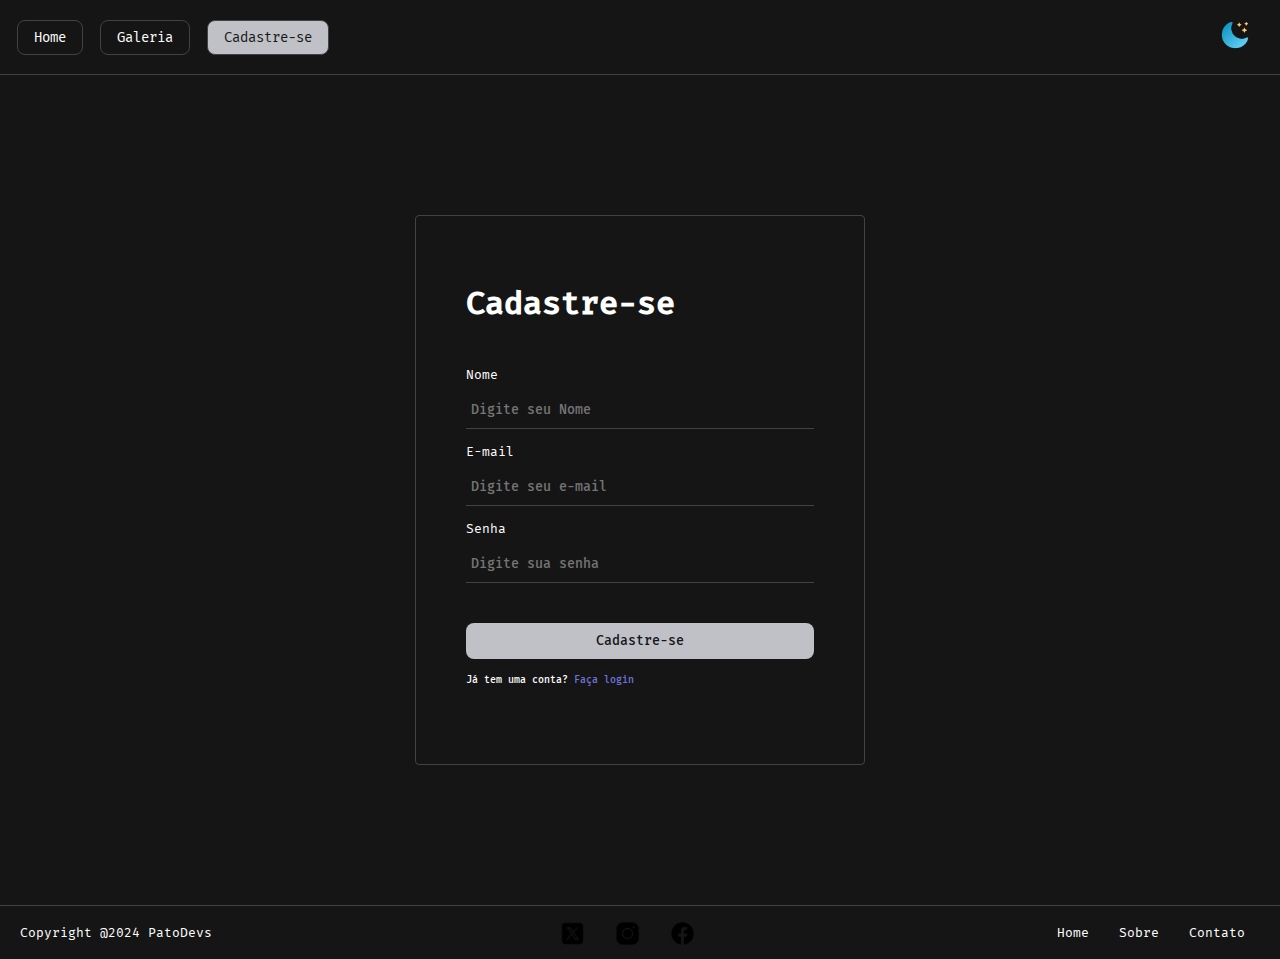
==== commit a7fec72f: "Alguns ajustes e melhorias da responsividade" ====
--- a/paginas/cadastro.html
+++ b/paginas/cadastro.html
@@ -12,17 +12,34 @@
         <form action="" class="cadastroContainer">
             <h1>Cadastre-se</h1>
             <label for="nome">Nome</label><input id="nome" type="text" placeholder="Digite seu Nome" >
+            <p id="verificacaoCaracterN"></p>
             <label for="email">E-mail</label><input type="text"id="email" placeholder="Digite seu e-mail">
-            <label for="senha">Senha</label><input type="password" id="senha"placeholder="Digite suasenha">
+            <label for="senha">Senha</label><input type="password" id="senha"placeholder="Digite sua senha">
+            <p id="verificacaoCaracterS"></p>
             <button type="button">Cadastre-se</button>
             <p>Já tem uma conta? <a href="#"  id="loginLink">Faça login</a></p>
         </form>
 </main>
 <script src="/script/elementos.js"></script>
 <script>
-    document.addEventListener('DOMContentLoaded', function(){
-    document.querySelector('main').classList.add('fade');
-})
+   const senha = document.getElementById('senha');
+   const nome = document.getElementById('nome');
+   const verificacaoCaracterS = document.getElementById('verificacaoCaracterS');
+
+   senha.addEventListener('input', function(){
+        if(senha.value.length < 8 && senha.value.length > 0){
+            verificacaoCaracterS.style.display = 'block'
+            verificacaoCaracterS.style.color = 'red'
+            verificacaoCaracterS.innerHTML = 'Mínimo de 8 caracteres'
+
+        }else if(senha.value.length === 0){
+            verificacaoCaracterS.style.display = 'none'
+        }else if(senha.value.length > 8){
+            verificacaoCaracterS.style.color = 'green'
+        }
+        
+   })
+   
 </script>
 </body>
 </html>--- a/style/style.css
+++ b/style/style.css
@@ -370,7 +370,7 @@
 }
 input:focus { 
     outline: none;
-    border-bottom: 1px solid #ffffff;
+    border-bottom: 1px solid rgb(114, 114, 220);
   }
 .cadastro{
     position: relative;
@@ -410,6 +410,18 @@
     text-decoration: underline;
 
 }
+#verificacaoCaracterS{
+    transition: all 0.5s;
+    width: 100%;
+    margin-left: 5px;
+    height: 10px;
+}
+#verificacaoCaracterN{
+    transition: all 0.5s;
+    display: none;
+    margin-left: 5px;
+    height: 10px;
+}
 .botaoAltModoescuro{
     cursor: pointer;
     background-color: #cebfbf00;
@@ -494,6 +506,7 @@
     width: 100%;
     height: calc(90vh - 75px);
     background-color: #6464641b;
+    border-bottom: 1px solid var(--borda-cor);
     
 }
 .containerHomepage{
@@ -524,20 +537,69 @@
 }
 .member{
     border: 1px solid var(--borda-cor);
-    padding: 20px 20px 20px 20px;
+    padding: 30px 30px 30px 30px;
     border-radius: 4px;
- 
-}
-.member p{
-    font-size: small;
-    margin-top: 20px;
+    display: grid;
+    grid-template-columns: auto 1fr;
+    gap: 25px;
+    width: 100%;
+    
 }
 .member img{
-    float: left;
-    margin: 20px 20px 0 0px;
     border-radius: 4px;
-    width: 200px;
-}
+    width: 240px;
+    height: 315px;
+    object-fit: cover;
+    object-position: center;
+    border: 1px solid var(--borda-cor);
+    box-shadow: var(--boxshadow);
+}
+.person{
+    text-align: center;
+}
+.person h3{
+   font-size: 20px;
+   margin-bottom:20px; 
+}
+.wrapperInfos{
+    display: flex;
+    flex-direction: column;
+    width: 100%;
+    height: 100%;
+    grid-column: 2 / 3;
+    gap: 30px;
+    margin-top: 30px;
+}
+.containerInfos{
+    display: flex;
+    flex-direction: row;
+    border-radius: 1px solid  var(--borda-cor);
+    width: 100%;
+    height: 60px;
+   
+}
+
+.formatoWrapper{
+    width: 20px;
+    height: 100%;
+    
+    border-radius: 4px;
+    padding-right: 20px;
+    margin-right: 15px;
+    border: 1px solid var(--borda-cor);
+}
+
+.textoInfoPessoas{
+    margin-top: 3px;
+}
+.textoInfoPessoas h1{
+    font-size: 15px;
+}
+.textoInfoPessoas p{
+    font-size: 10px;
+        font-family: var(--botao-font);
+}
+
 main{
     max-width: 100%;
     opacity: 0;
@@ -557,8 +619,9 @@
     font-size: 120px;
 }
 .index{
-    margin: 20px 300px;
-}
+    margin: 20px 280px;
+}
+
 @media (max-width: 600px) {
     
     header a{
@@ -576,16 +639,13 @@
         background-color: #84848437;
     }
     .containertituloHp{
-        transform: scale(0.3);
-    }
-    .container{
-        transform: scale(0.6);
+        transform: scale(0.5);
+    }
+    .container{  
         display: flex;
         flex-direction: column;
-        margin: 0;
         max-width: 100vw;
-        margin-left: 30px;
-        
+        margin: 30px;
         
     }
     .containerHomepage{
@@ -600,7 +660,7 @@
         padding: 10px 20px 10px 20px;
     }
     .index{
-        margin: 0;
+        margin: 000;
     }
 
     .imgPopup{
@@ -642,19 +702,22 @@
     .paginacao{
         margin: 0;
     }
-    }
+    .member img{
+        width: 180px;
+    }
+    
+    }
+    
 @media (max-width: 1000px){
     .containertituloHp{
-        transform: scale(0.3);
+        transform: scale(0.5);
     }
     .container{
-        transform: scale(0.6);
+        
         display: flex;
         flex-direction: column;
-        margin: 0;
         max-width: 100vw;
-        margin-left: 30px;
-        
+        margin: 30px;
         
     }
     .containerHomepage{
@@ -710,4 +773,13 @@
     .paginacao{
         margin: 0;
     }
-    }
+    .containertitulo{
+        text-align: center;
+    }
+    .containertitulo h1{
+        margin: 30px;
+    }
+    .galeriaTitulo h1{
+        transform: scale(0.7);
+    }
+    }
